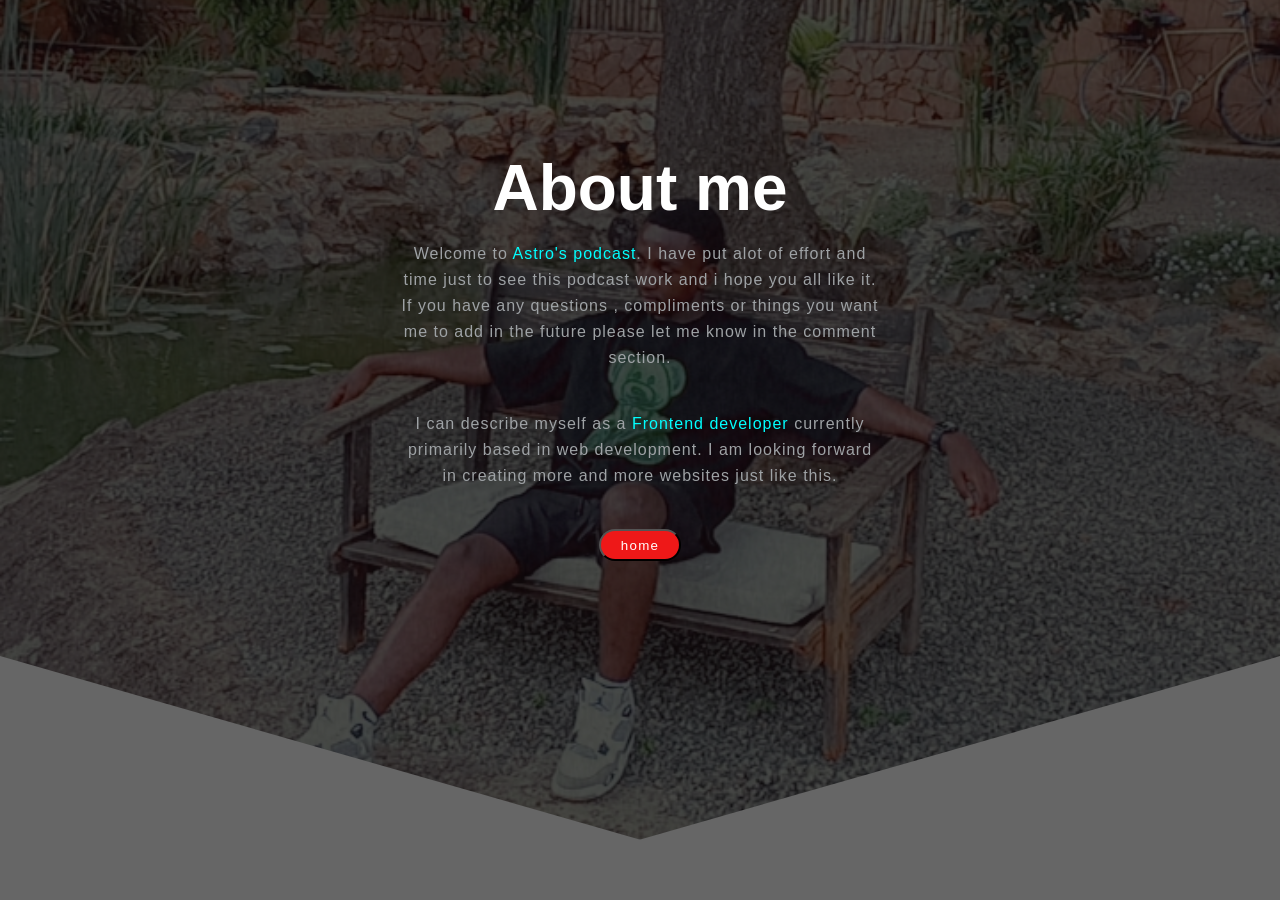
==== about us.html @ 517a8ab1 "second commit" ====
<!DOCTYPE html>
<html lang="en">
<head>
    <meta charset="UTF-8">
    <meta name="viewport" content="width=device-width, initial-scale=1.0">
    <title>About us</title>
    <link rel="stylesheet" href="abt.css" type="text/css">
    

</head>

<body>
    <header class="header">
       <div class="overlay"></div>
        <div class="content">
            <h1>About me</h1>
            <p>Welcome to <span style="color: aqua;">Astro's podcast</span>. I have put alot of effort and time just to see this podcast work and i hope you all like it. If you have any questions , compliments or things you want me to add in the future please let me know in the comment section.</p>
            <p> I can describe myself as a <span style="color: aqua;">Frontend developer</span> currently primarily based in web development. I am looking forward in creating more and more websites just like this.</p>
           <a href="index.html"> <button class="btn2">home</button></a>
        </div>
    </header>
     
   


     
     
 
</body>
</html>
---- abt.css ----
*{
    padding: 0;
    margin: 0;
    box-sizing: border-box;
}
.header{
    background: url(assets/contact.jpg);
    background-position: center;
    background-repeat: no-repeat;
    background-size: cover;
    height: 100vh;
    background-attachment: fixed;
    text-align:center ;
    color: #fff;
    position: relative;
    overflow: hidden;
    z-index: 0;


}
.header .overlay{
    position: absolute;
    top: 0;
    left: 0;
    width: 100%;
    height: 100%;
    background: rgba(0,0,0,0.6);
    z-index: 0;
}
.header::before, .header::after{
    content: '';
    position: absolute;
    width: 70%;
    background: #fff;
    height: 18em;
    bottom:-10em;
    z-index: -1;
}
.header::before{
    left: -4em;
    transform: rotate(16deg);
}
.header::after{
    right: -4em;
    transform: rotate(-16deg);
}
.header .content{
    position: absolute;
    top: 15%;
    left: 50%;
    width: 100%;
    padding: 1em;
    transform: translatex(-50%);
}
.header .content h1{
    font-size: 4em;
    margin-bottom: 0;
    color: #fff;
}
.header .content p{
    max-width: 30em;
    font-size: 1em;
    letter-spacing: 1px;
    line-height: 26px;
    font-weight: 400;
    margin: 1em auto 2.5em auto;
    color: #9ea2a5;
}
.header .btn2{
   text-decoration: none;
   color: #fff;
   background: #ee1818;
   padding: 0.5em 1.5em;
   border-radius: 30px;
   letter-spacing: 0.1em;
   transition: 0.3s;
}


.header .btn2:hover{
    background: #901f1f;
}
@media screen and(max-width:600px),(max-height:500px){
    .header{
        height: 40em;
        font-size: 13px;
    }
}
    

body{

   margin: 0;
   font-family: sans-serif;
   min-height: 100vh;
  
}
.container2{
    visibility: hidden;
}
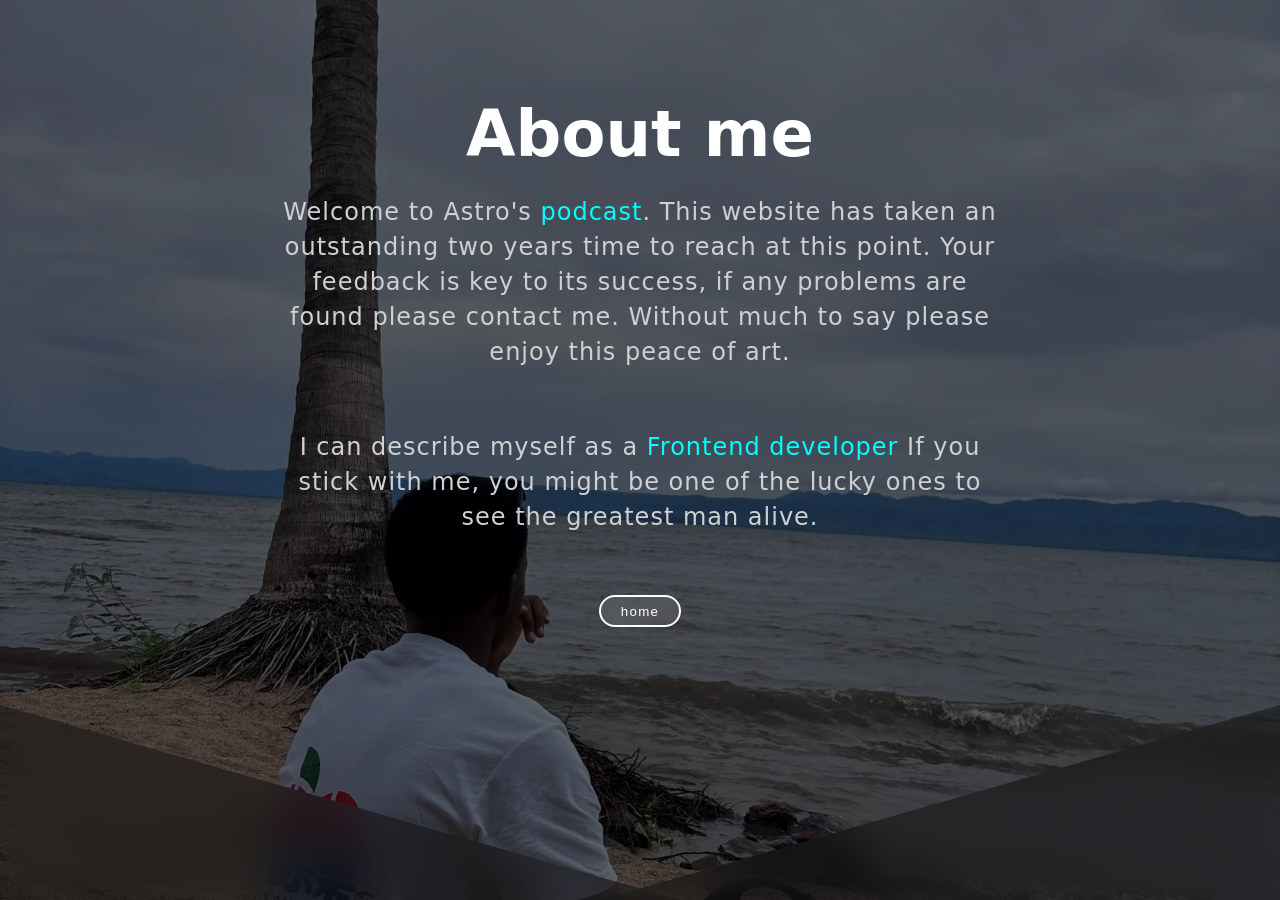
==== commit e3a9da38: "fixed about" ====
--- a/about us.html
+++ b/about us.html
@@ -3,7 +3,7 @@
 <head>
     <meta charset="UTF-8">
     <meta name="viewport" content="width=device-width, initial-scale=1.0">
-    <title>About us</title>
+    <title>About me</title>
     <link rel="stylesheet" href="abt.css" type="text/css">
     
 
@@ -14,17 +14,13 @@
        <div class="overlay"></div>
         <div class="content">
             <h1>About me</h1>
-            <p>Welcome to <span style="color: aqua;">Astro's podcast</span>. I have put alot of effort and time just to see this podcast work and i hope you all like it. If you have any questions , compliments or things you want me to add in the future please let me know in the comment section.</p>
-            <p> I can describe myself as a <span style="color: aqua;">Frontend developer</span> currently primarily based in web development. I am looking forward in creating more and more websites just like this.</p>
+
+            <p>Welcome to Astro's<span class ="aqua"> podcast</span>. This website has taken an outstanding two years time to reach at this point. Your feedback is key to its success, if any problems are found please contact me. Without much to say please enjoy this peace of art.
+             </p>
+            <p> I can describe myself as a <span class ="aqua">Frontend developer</span> If you stick with me, you might be one of the lucky ones to see the greatest man alive.</p>
+
            <a href="index.html"> <button class="btn2">home</button></a>
         </div>
     </header>
-     
-   
-
-
-     
-     
- 
 </body>
 </html>
--- a/abt.css
+++ b/abt.css
@@ -4,7 +4,7 @@
     box-sizing: border-box;
 }
 .header{
-    background: url(assets/contact.jpg);
+    background: url(assets/bg1.webp);
     background-position: center;
     background-repeat: no-repeat;
     background-size: cover;
@@ -17,7 +17,10 @@
     z-index: 0;
 
 
+
 }
+
+
 .header .overlay{
     position: absolute;
     top: 0;
@@ -31,10 +34,12 @@
     content: '';
     position: absolute;
     width: 70%;
-    background: #fff;
-    height: 18em;
+   background: rgba(22, 22, 23, 0.429);
+   backdrop-filter: blur(20px);;
+    height: 15em;
     bottom:-10em;
     z-index: -1;
+   
 }
 .header::before{
     left: -4em;
@@ -46,11 +51,12 @@
 }
 .header .content{
     position: absolute;
-    top: 15%;
+    top: 9%;
     left: 50%;
     width: 100%;
     padding: 1em;
     transform: translatex(-50%);
+    height: 40rem;
 }
 .header .content h1{
     font-size: 4em;
@@ -59,44 +65,73 @@
 }
 .header .content p{
     max-width: 30em;
-    font-size: 1em;
+    font-size: 1.5em;
     letter-spacing: 1px;
-    line-height: 26px;
+    line-height: 35px;
     font-weight: 400;
     margin: 1em auto 2.5em auto;
-    color: #9ea2a5;
+    color: #cfd0d1;
 }
 .header .btn2{
    text-decoration: none;
    color: #fff;
-   background: #ee1818;
+   background: rgba(255, 255, 255 ,0.1);
+   backdrop-filter: blur(8px);
    padding: 0.5em 1.5em;
    border-radius: 30px;
    letter-spacing: 0.1em;
    transition: 0.3s;
+   border: 2px solid #fff;
 }
 
 
 .header .btn2:hover{
-    background: #901f1f;
+    background: #1f7890;
 }
-@media screen and(max-width:600px),(max-height:500px){
+@media (max-width:500px){
     .header{
-        height: 40em;
+        height: 100dvh;
         font-size: 13px;
+        background: url(assets/bg2.webp);
+         background-position: center;
+     background-repeat: no-repeat;
+        background-size: cover;
+    height: 100vh;
+    background-attachment: fixed;
+    text-align:center ;
+    color: #fff;
+    position: relative;
+    overflow: hidden;
+    z-index: 0;
     }
+    .header::before, .header::after{
+        height: 20em;
+        
+    }
+    
+
+.header .content h1{
+    font-size: 2em;
+    margin-bottom: 0;
+    color: #fff;
+}
+.header .content p{
+    font-size: 1.2em;
+}
 }
     
 
 body{
 
    margin: 0;
-   font-family: sans-serif;
+   font-family:-apple-ststem, system-ui, -apple-system, BlinkMacSystemFont, 'Segoe UI', Roboto, Oxygen, Ubuntu, Cantarell, 'Open Sans', 'Helvetica Neue', sans-serif;
    min-height: 100vh;
   
 }
 .container2{
     visibility: hidden;
 }
+.aqua{
+    color: #00ffff;
+}
 
-
